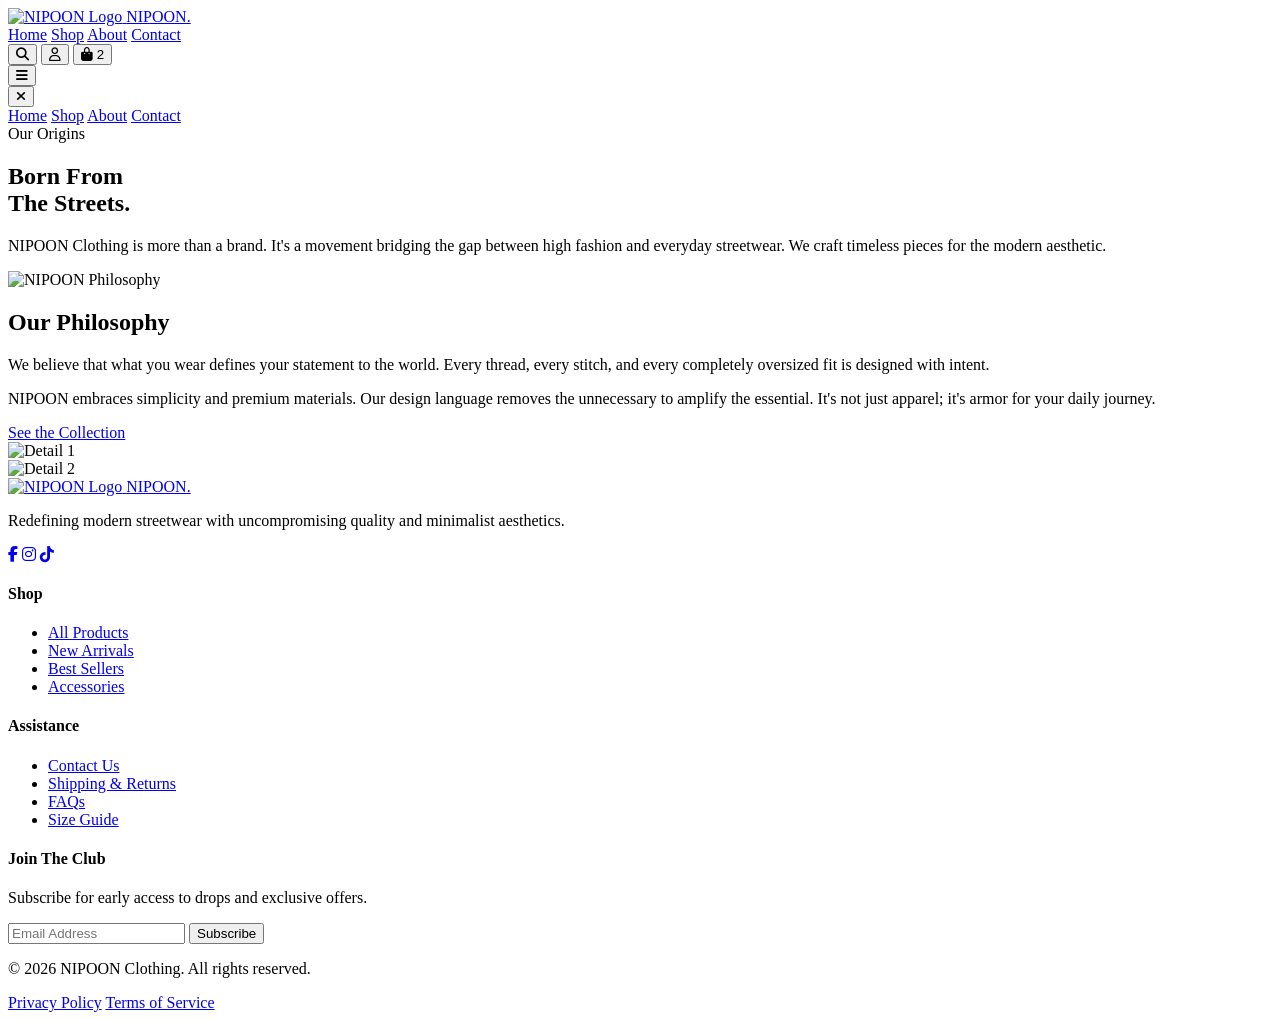
==== about.html @ 5139e441 "Add files via upload" ====
<!DOCTYPE html>
<html lang="en" class="scroll-smooth">
<head>
    <meta charset="UTF-8">
    <meta name="viewport" content="width=device-width, initial-scale=1.0">
    <title>About Us | NIPOON Clothing</title>
    
    <link rel="preconnect" href="https://fonts.googleapis.com">
    <link rel="preconnect" href="https://fonts.gstatic.com" crossorigin>
    <link href="https://fonts.googleapis.com/css2?family=Outfit:wght@300;400;500;600;700;800&display=swap" rel="stylesheet">
    <script src="https://cdn.tailwindcss.com"></script>
    <script>
        tailwind.config = {
            theme: {
                extend: {
                    fontFamily: { sans: ['Outfit', 'sans-serif'] },
                    colors: { brand: { 50: '#f6f6f6', 100: '#e7e7e7', 200: '#d1d1d1', 300: '#b0b0b0', 400: '#888888', 500: '#6d6d6d', 600: '#5d5d5d', 700: '#4f4f4f', 800: '#454545', 900: '#3d3d3d', 950: '#000000' } },
                    animation: { 'fade-in-up': 'fadeInUp 0.8s cubic-bezier(0.16, 1, 0.3, 1) forwards' },
                    keyframes: { fadeInUp: { '0%': { opacity: '0', transform: 'translateY(30px)' }, '100%': { opacity: '1', transform: 'translateY(0)' } } }
                }
            }
        }
    </script>
    <link rel="stylesheet" href="https://cdnjs.cloudflare.com/ajax/libs/font-awesome/6.4.0/css/all.min.css">
    <link rel="stylesheet" href="css/style.css">
</head>
<body class="font-sans bg-brand-50 text-brand-950 antialiased selection:bg-brand-950 selection:text-white pt-20">

    <!-- Navigation -->
    <nav id="navbar" class="fixed w-full top-0 z-50 transition-all duration-300 bg-white/80 backdrop-blur-md border-b border-gray-100 py-4">
        <div class="max-w-7xl mx-auto px-4 sm:px-6 lg:px-8">
            <div class="flex justify-between items-center">
                <div class="flex-shrink-0 flex items-center">
                    <a href="index.html" class="flex items-center gap-3">
                        <img src="images/logo.jpg" alt="NIPOON Logo" class="h-10 w-auto">
                        <span class="text-2xl font-extrabold tracking-tighter uppercase">NIPOON.</span>
                    </a>
                </div>
                <div class="hidden md:flex space-x-8 items-center">
                    <a href="index.html" class="text-brand-950 font-medium hover:text-gray-500 transition-colors duration-200">Home</a>
                    <a href="shop.html" class="text-brand-950 font-medium hover:text-gray-500 transition-colors duration-200">Shop</a>
                    <a href="about.html" class="text-brand-950 font-bold border-b-2 border-brand-950 pb-1">About</a>
                    <a href="contact.html" class="text-brand-950 font-medium hover:text-gray-500 transition-colors duration-200">Contact</a>
                </div>
                <div class="hidden md:flex items-center space-x-6">
                    <button class="text-brand-950 hover:text-gray-500 transition"><i class="fa-solid fa-magnifying-glass text-lg"></i></button>
                    <button class="text-brand-950 hover:text-gray-500 transition"><i class="fa-regular fa-user text-lg"></i></button>
                    <button class="text-brand-950 hover:text-gray-500 transition relative">
                        <i class="fa-solid fa-bag-shopping text-lg"></i>
                        <span class="absolute -top-1.5 -right-2 bg-brand-950 text-white text-[10px] font-bold h-4 w-4 rounded-full flex items-center justify-center">2</span>
                    </button>
                </div>
                <!-- Mobile menu button -->
                <div class="md:hidden flex items-center">
                    <button id="mobile-menu-btn" class="text-brand-950 hover:text-gray-600 focus:outline-none">
                        <i class="fa-solid fa-bars text-2xl"></i>
                    </button>
                </div>
            </div>
        </div>
        <!-- Mobile Menu Panel -->
        <div id="mobile-menu" class="fixed inset-0 z-40 bg-white transform translate-x-full transition-transform duration-300 md:hidden flex flex-col pt-20 px-6">
            <button id="close-menu-btn" class="absolute top-6 right-6 text-brand-950 text-2xl">
                <i class="fa-solid fa-xmark"></i>
            </button>
            <div class="flex flex-col space-y-6 text-xl font-medium mt-8">
                <a href="index.html" class="border-b border-gray-100 pb-4">Home</a>
                <a href="shop.html" class="border-b border-gray-100 pb-4">Shop</a>
                <a href="about.html" class="border-b border-gray-100 pb-4 text-brand-500">About</a>
                <a href="contact.html" class="border-b border-gray-100 pb-4">Contact</a>
            </div>
        </div>
    </nav>

    <!-- Main Content -->
    <main>
        <!-- Intro Hero -->
        <section class="max-w-4xl mx-auto px-4 py-24 text-center reveal">
            <span class="block text-brand-500 uppercase tracking-[0.2em] font-medium mb-4 text-sm">Our Origins</span>
            <h1 class="text-5xl md:text-7xl font-extrabold uppercase tracking-tighter mb-8 leading-none">
                Born From <br>The Streets.
            </h1>
            <p class="text-xl md:text-2xl text-brand-600 font-light leading-relaxed">
                NIPOON Clothing is more than a brand. It's a movement bridging the gap between high fashion and everyday streetwear. We craft timeless pieces for the modern aesthetic.
            </p>
        </section>

        <!-- Image Break -->
        <section class="w-full relative h-[60vh] md:h-[80vh] bg-brand-900 reveal" style="transition-delay: 200ms;">
            <img src="images/hero.png" alt="NIPOON Philosophy" class="w-full h-full object-cover opacity-80 filter grayscale hover:grayscale-0 transition-all duration-1000">
            <div class="absolute inset-0 flex items-center justify-center mix-blend-overlay opacity-50 bg-brand-950"></div>
            <div class="absolute inset-x-0 bottom-0 h-1/2 bg-gradient-to-t from-brand-50 to-transparent"></div>
        </section>

        <!-- Philosophy Section -->
        <section class="py-24 max-w-7xl mx-auto px-4 sm:px-6 lg:px-8">
            <div class="grid grid-cols-1 md:grid-cols-2 gap-16 items-center">
                <div class="reveal">
                    <h2 class="text-3xl md:text-5xl font-extrabold uppercase tracking-tighter mb-6">Our Philosophy</h2>
                    <p class="text-brand-600 mb-6 text-lg font-light leading-relaxed">
                        We believe that what you wear defines your statement to the world. Every thread, every stitch, and every completely oversized fit is designed with intent. 
                    </p>
                    <p class="text-brand-600 mb-8 text-lg font-light leading-relaxed">
                        NIPOON embraces simplicity and premium materials. Our design language removes the unnecessary to amplify the essential. It's not just apparel; it's armor for your daily journey.
                    </p>
                    <a href="shop.html" class="inline-block border border-brand-950 text-brand-950 font-bold uppercase tracking-wider px-8 py-4 hover:bg-brand-950 hover:text-white transition-colors">See the Collection</a>
                </div>
                <div class="grid grid-cols-2 gap-4 reveal" style="transition-delay: 150ms;">
                    <div class="bg-gray-200 aspect-square overflow-hidden rounded-sm">
                        <img src="images/product1.png" alt="Detail 1" class="w-full h-full object-cover scale-150 transform translate-y-8 hover:scale-125 transition-transform duration-700">
                    </div>
                    <div class="bg-gray-200 aspect-[3/4] overflow-hidden rounded-sm mt-12">
                        <img src="images/product2.png" alt="Detail 2" class="w-full h-full object-cover scale-150 transform hover:scale-125 transition-transform duration-700">
                    </div>
                </div>
            </div>
        </section>
    </main>

    <!-- Footer -->
    <footer class="bg-brand-950 text-white pt-20 pb-10">
        <div class="max-w-7xl mx-auto px-4 sm:px-6 lg:px-8">
            <div class="grid grid-cols-1 md:grid-cols-2 lg:grid-cols-4 gap-12 mb-16">
                <!-- Brand Info -->
                <div class="lg:col-span-1">
                    <a href="index.html" class="flex items-center gap-3 mb-6">
                        <img src="images/logo.jpg" alt="NIPOON Logo" class="h-12 w-auto filter invert">
                        <span class="text-3xl font-extrabold tracking-tighter uppercase">NIPOON.</span>
                    </a>
                    <p class="text-gray-400 mb-6 font-light">Redefining modern streetwear with uncompromising quality and minimalist aesthetics.</p>
                    <div class="flex space-x-4">
                        <a href="https://www.facebook.com/profile.php?id=61572880286704&mibextid=wwXIfr" target="_blank"
                            class="w-10 h-10 rounded-full border border-gray-700 flex items-center justify-center hover:bg-white hover:text-brand-950 transition-colors"><i
                                class="fa-brands fa-facebook-f"></i></a>
                        <a href="https://www.instagram.com/nipoonclothing?igsh=bDk2ZzZsZWJvaHpy&utm_source=qr" target="_blank"
                            class="w-10 h-10 rounded-full border border-gray-700 flex items-center justify-center hover:bg-white hover:text-brand-950 transition-colors"><i
                                class="fa-brands fa-instagram"></i></a>
                        <a href="https://www.tiktok.com/@nipoonclothing" target="_blank"
                            class="w-10 h-10 rounded-full border border-gray-700 flex items-center justify-center hover:bg-white hover:text-brand-950 transition-colors"><i
                                class="fa-brands fa-tiktok"></i></a>
                    </div>
                </div>
                <!-- Links -->
                <div>
                    <h4 class="text-lg font-bold uppercase tracking-wider mb-6">Shop</h4>
                    <ul class="space-y-4 text-gray-400">
                        <li><a href="shop.html" class="hover:text-white transition-colors">All Products</a></li>
                        <li><a href="shop.html" class="hover:text-white transition-colors">New Arrivals</a></li>
                        <li><a href="shop.html" class="hover:text-white transition-colors">Best Sellers</a></li>
                        <li><a href="shop.html" class="hover:text-white transition-colors">Accessories</a></li>
                    </ul>
                </div>
                <!-- Assistance -->
                <div>
                    <h4 class="text-lg font-bold uppercase tracking-wider mb-6">Assistance</h4>
                    <ul class="space-y-4 text-gray-400">
                        <li><a href="contact.html" class="hover:text-white transition-colors">Contact Us</a></li>
                        <li><a href="#" class="hover:text-white transition-colors">Shipping & Returns</a></li>
                        <li><a href="#" class="hover:text-white transition-colors">FAQs</a></li>
                        <li><a href="#" class="hover:text-white transition-colors">Size Guide</a></li>
                    </ul>
                </div>
                <!-- Newsletter -->
                <div>
                    <h4 class="text-lg font-bold uppercase tracking-wider mb-6">Join The Club</h4>
                    <p class="text-gray-400 mb-4 font-light">Subscribe for early access to drops and exclusive offers.</p>
                    <form class="flex flex-col space-y-3">
                        <input type="email" placeholder="Email Address" class="bg-brand-900 border border-brand-800 text-white px-4 py-3 focus:outline-none focus:border-white transition-colors" required>
                        <button type="submit" class="bg-white text-brand-950 font-bold uppercase tracking-wider py-3 hover:bg-gray-200 transition-colors">Subscribe</button>
                    </form>
                </div>
            </div>
            <div class="border-t border-gray-800 pt-8 flex flex-col md:flex-row justify-between items-center text-gray-500 text-sm">
                <p>&copy; 2026 NIPOON Clothing. All rights reserved.</p>
                <div class="flex space-x-4 mt-4 md:mt-0">
                    <a href="#" class="hover:text-white transition-colors">Privacy Policy</a>
                    <a href="#" class="hover:text-white transition-colors">Terms of Service</a>
                </div>
            </div>
        </div>
    </footer>
    <script src="js/main.js"></script>
</body>
</html>
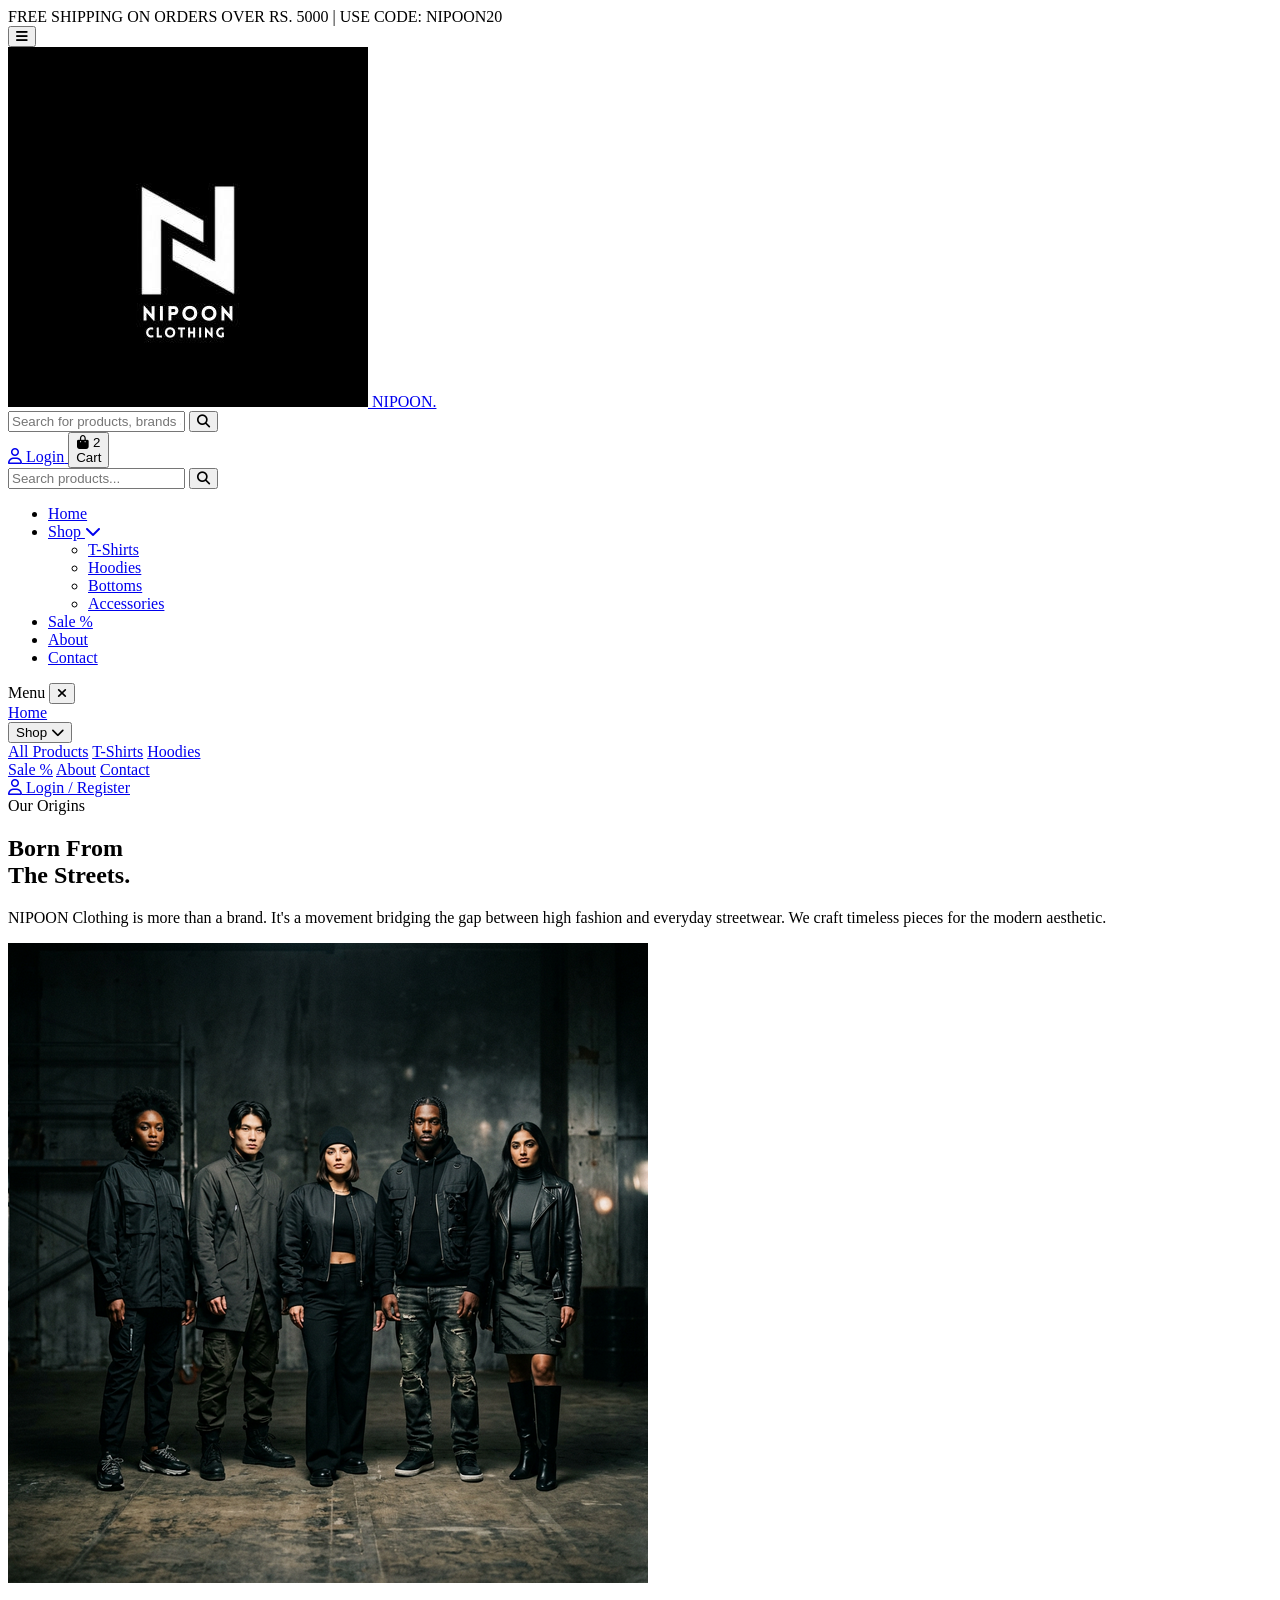
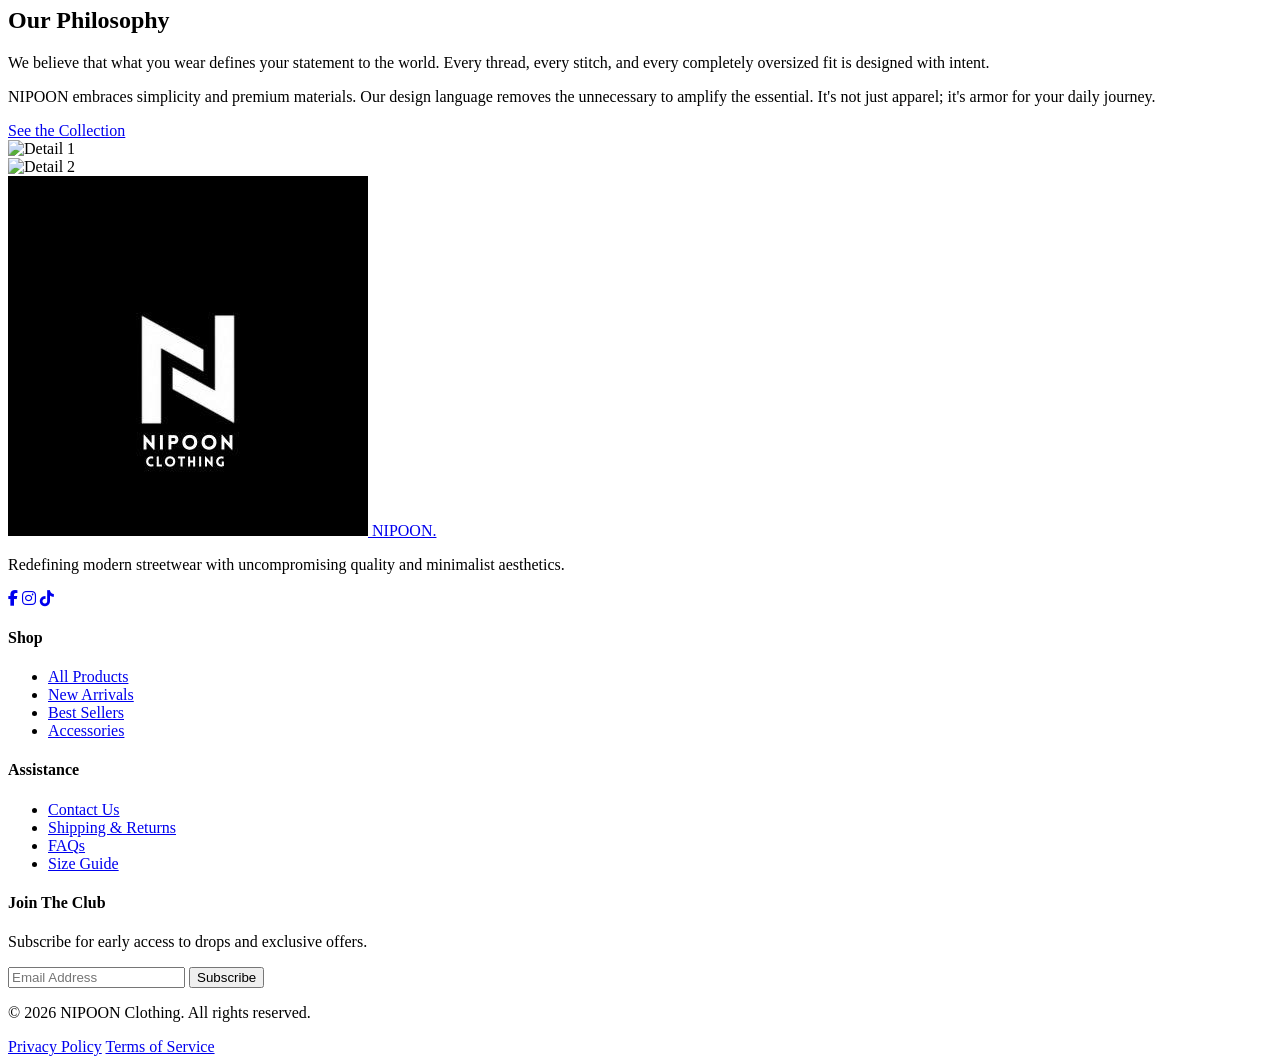
==== commit 7bcf9e80: "Add files via upload" ====
--- a/about.html
+++ b/about.html
@@ -27,49 +27,134 @@
 <body class="font-sans bg-brand-50 text-brand-950 antialiased selection:bg-brand-950 selection:text-white pt-20">
 
     <!-- Navigation -->
-    <nav id="navbar" class="fixed w-full top-0 z-50 transition-all duration-300 bg-white/80 backdrop-blur-md border-b border-gray-100 py-4">
-        <div class="max-w-7xl mx-auto px-4 sm:px-6 lg:px-8">
-            <div class="flex justify-between items-center">
-                <div class="flex-shrink-0 flex items-center">
-                    <a href="index.html" class="flex items-center gap-3">
-                        <img src="images/logo.jpg" alt="NIPOON Logo" class="h-10 w-auto">
-                        <span class="text-2xl font-extrabold tracking-tighter uppercase">NIPOON.</span>
-                    </a>
-                </div>
-                <div class="hidden md:flex space-x-8 items-center">
-                    <a href="index.html" class="text-brand-950 font-medium hover:text-gray-500 transition-colors duration-200">Home</a>
-                    <a href="shop.html" class="text-brand-950 font-medium hover:text-gray-500 transition-colors duration-200">Shop</a>
-                    <a href="about.html" class="text-brand-950 font-bold border-b-2 border-brand-950 pb-1">About</a>
-                    <a href="contact.html" class="text-brand-950 font-medium hover:text-gray-500 transition-colors duration-200">Contact</a>
-                </div>
-                <div class="hidden md:flex items-center space-x-6">
-                    <button class="text-brand-950 hover:text-gray-500 transition"><i class="fa-solid fa-magnifying-glass text-lg"></i></button>
-                    <button class="text-brand-950 hover:text-gray-500 transition"><i class="fa-regular fa-user text-lg"></i></button>
-                    <button class="text-brand-950 hover:text-gray-500 transition relative">
-                        <i class="fa-solid fa-bag-shopping text-lg"></i>
-                        <span class="absolute -top-1.5 -right-2 bg-brand-950 text-white text-[10px] font-bold h-4 w-4 rounded-full flex items-center justify-center">2</span>
-                    </button>
-                </div>
+    <!-- Top Announcement Bar -->
+    <div class="bg-brand-950 text-white text-xs py-2 px-4 text-center tracking-wide">
+        FREE SHIPPING ON ORDERS OVER RS. 5000 | USE CODE: NIPOON20
+    </div>
+
+    <!-- Main Navigation -->
+    <nav id="navbar"
+        class="sticky top-0 w-full z-50 transition-all duration-300 bg-white border-b border-gray-100 shadow-sm">
+        <!-- Top Bar: Logo, Search, Icons -->
+        <div class="max-w-7xl mx-auto px-4 sm:px-6 lg:px-8 py-4">
+            <div class="flex justify-between items-center gap-4 lg:gap-8">
                 <!-- Mobile menu button -->
-                <div class="md:hidden flex items-center">
-                    <button id="mobile-menu-btn" class="text-brand-950 hover:text-gray-600 focus:outline-none">
+                <div class="lg:hidden flex items-center">
+                    <button id="mobile-menu-btn" class="text-brand-950 hover:text-brand-500 focus:outline-none">
                         <i class="fa-solid fa-bars text-2xl"></i>
                     </button>
                 </div>
-            </div>
-        </div>
+
+                <!-- Logo -->
+                <div class="flex-shrink-0 flex items-center">
+                    <a href="index.html" class="flex items-center gap-2 lg:gap-3">
+                        <img src="images/logo.jpg" alt="NIPOON Logo" class="h-8 lg:h-10 w-auto">
+                        <span class="text-xl lg:text-2xl font-extrabold tracking-tighter uppercase hidden sm:block">NIPOON.</span>
+                    </a>
+                </div>
+
+                <!-- Search Bar (Desktop) -->
+                <div class="hidden lg:flex flex-1 max-w-2xl relative">
+                    <input type="text" placeholder="Search for products, brands and more..." class="w-full bg-gray-100 border border-transparent focus:border-brand-950 focus:bg-white rounded-l-md py-2.5 px-4 outline-none transition-colors text-sm">
+                    <button class="bg-brand-950 hover:bg-brand-800 text-white px-6 rounded-r-md transition-colors">
+                        <i class="fa-solid fa-magnifying-glass"></i>
+                    </button>
+                </div>
+
+                <!-- Icons (User, Cart) -->
+                <div class="flex items-center space-x-4 lg:space-x-6">
+                    <a href="#" class="hidden lg:flex flex-col items-center text-brand-950 hover:text-brand-500 transition group">
+                        <i class="fa-regular fa-user text-xl mb-0.5 group-hover:-translate-y-0.5 transition-transform"></i>
+                        <span class="text-[10px] font-medium uppercase">Login</span>
+                    </a>
+                    
+                    <button class="flex flex-col items-center text-brand-950 hover:text-brand-500 transition relative group" id="cart-drawer-btn">
+                        <div class="relative">
+                            <i class="fa-solid fa-bag-shopping text-xl group-hover:-translate-y-0.5 transition-transform"></i>
+                            <span class="absolute -top-1.5 -right-2 bg-red-600 text-white text-[10px] font-bold h-4 w-4 rounded-full flex items-center justify-center">2</span>
+                        </div>
+                        <span class="text-[10px] font-medium uppercase mt-0.5 hidden lg:block">Cart</span>
+                    </button>
+                </div>
+            </div>
+            
+            <!-- Mobile Search Bar (Visible only on mobile) -->
+            <div class="mt-4 lg:hidden relative flex">
+                <input type="text" placeholder="Search products..." class="w-full bg-gray-100 border border-transparent focus:border-brand-950 rounded-l-md py-2 px-4 outline-none text-sm">
+                <button class="bg-brand-950 text-white px-4 rounded-r-md">
+                    <i class="fa-solid fa-magnifying-glass"></i>
+                </button>
+            </div>
+        </div>
+
+        <!-- Bottom Bar: Categories/Links (Desktop) -->
+        <div class="hidden lg:block border-t border-gray-100 bg-gray-50/50">
+            <div class="max-w-7xl mx-auto px-4 sm:px-6 lg:px-8">
+                <ul class="flex space-x-8 text-sm font-semibold uppercase tracking-wide">
+                    <li><a href="index.html" class="block py-3 text-gray-600 hover:text-brand-950 transition-colors border-b-2 border-transparent hover:border-gray-300">Home</a></li>
+                    <li class="group relative">
+                        <a href="shop.html" class="flex items-center gap-1 py-3 text-gray-600 hover:text-brand-950 transition-colors border-b-2 border-transparent hover:border-gray-300">
+                            Shop <i class="fa-solid fa-chevron-down text-[10px]"></i>
+                        </a>
+                        <!-- Mega Menu Dropdown -->
+                        <div class="absolute top-full left-0 w-64 bg-white border border-gray-100 shadow-lg opacity-0 invisible group-hover:opacity-100 group-hover:visible transition-all duration-200 z-50">
+                            <ul class="py-2">
+                                <li><a href="shop.html" class="block px-4 py-2 text-gray-600 hover:bg-gray-50 hover:text-brand-950 transition-colors">T-Shirts</a></li>
+                                <li><a href="shop.html" class="block px-4 py-2 text-gray-600 hover:bg-gray-50 hover:text-brand-950 transition-colors">Hoodies</a></li>
+                                <li><a href="shop.html" class="block px-4 py-2 text-gray-600 hover:bg-gray-50 hover:text-brand-950 transition-colors">Bottoms</a></li>
+                                <li><a href="shop.html" class="block px-4 py-2 text-gray-600 hover:bg-gray-50 hover:text-brand-950 transition-colors">Accessories</a></li>
+                            </ul>
+                        </div>
+                    </li>
+                    <li><a href="shop.html" class="block py-3 text-red-600 hover:text-red-700 transition-colors font-bold border-b-2 border-transparent hover:border-red-200">Sale %</a></li>
+                    <li><a href="about.html" class="block py-3 border-b-2 border-brand-950 text-brand-950">About</a></li>
+                    <li><a href="contact.html" class="block py-3 text-gray-600 hover:text-brand-950 transition-colors border-b-2 border-transparent hover:border-gray-300">Contact</a></li>
+                </ul>
+            </div>
+        </div>
+
         <!-- Mobile Menu Panel -->
-        <div id="mobile-menu" class="fixed inset-0 z-40 bg-white transform translate-x-full transition-transform duration-300 md:hidden flex flex-col pt-20 px-6">
-            <button id="close-menu-btn" class="absolute top-6 right-6 text-brand-950 text-2xl">
-                <i class="fa-solid fa-xmark"></i>
-            </button>
-            <div class="flex flex-col space-y-6 text-xl font-medium mt-8">
-                <a href="index.html" class="border-b border-gray-100 pb-4">Home</a>
-                <a href="shop.html" class="border-b border-gray-100 pb-4">Shop</a>
-                <a href="about.html" class="border-b border-gray-100 pb-4 text-brand-500">About</a>
-                <a href="contact.html" class="border-b border-gray-100 pb-4">Contact</a>
-            </div>
-        </div>
+        <div id="mobile-menu"
+            class="fixed inset-0 z-50 bg-white transform -translate-x-full transition-transform duration-300 lg:hidden flex flex-col pt-4 px-0 shadow-2xl w-[85%] max-w-sm">
+            <div class="flex justify-between items-center px-6 pb-4 border-b border-gray-100">
+                <span class="font-extrabold text-xl tracking-tighter uppercase">Menu</span>
+                <button id="close-menu-btn" class="text-brand-950 text-2xl hover:text-red-500 transition-colors">
+                    <i class="fa-solid fa-xmark"></i>
+                </button>
+            </div>
+            
+            <div class="flex-1 overflow-y-auto">
+                <div class="flex flex-col text-lg font-medium mt-4">
+                    <a href="index.html" class="px-6 py-4 border-b border-gray-100 bg-gray-50 text-gray-700 hover:text-brand-950">Home</a>
+                    
+                    <!-- Mobile Categories Accordion -->
+                    <div class="border-b border-gray-100">
+                        <button class="w-full flex justify-between items-center px-6 py-4 text-gray-700 hover:text-brand-950" id="mobile-shop-btn">
+                            Shop
+                            <i class="fa-solid fa-chevron-down text-sm transition-transform duration-200" id="mobile-shop-icon"></i>
+                        </button>
+                        <div class="hidden bg-gray-50 px-8 py-2 space-y-3 pb-4" id="mobile-shop-links">
+                            <a href="shop.html" class="block text-gray-600 text-base border-l-2 border-transparent hover:border-brand-950 pl-2">All Products</a>
+                            <a href="shop.html" class="block text-gray-600 text-base border-l-2 border-transparent hover:border-brand-950 pl-2">T-Shirts</a>
+                            <a href="shop.html" class="block text-gray-600 text-base border-l-2 border-transparent hover:border-brand-950 pl-2">Hoodies</a>
+                        </div>
+                    </div>
+                    
+                    <a href="shop.html" class="px-6 py-4 border-b border-gray-100 text-red-600 font-bold">Sale %</a>
+                    <a href="about.html" class="px-6 py-4 border-b border-gray-100 text-brand-950 font-bold">About</a>
+                    <a href="contact.html" class="px-6 py-4 border-b border-gray-100 text-gray-700 hover:text-brand-950">Contact</a>
+                </div>
+            </div>
+            
+            <div class="p-6 border-t border-gray-100 bg-gray-50">
+                <a href="#" class="flex items-center gap-3 text-brand-950 font-medium">
+                    <i class="fa-regular fa-user text-xl"></i> Login / Register
+                </a>
+            </div>
+        </div>
+        
+        <!-- Overlay for mobile menu -->
+        <div id="mobile-menu-overlay" class="fixed inset-0 bg-black/50 z-40 hidden opacity-0 transition-opacity duration-300 lg:hidden"></div>
     </nav>
 
     <!-- Main Content -->
--- a/css/style.css
+++ b/css/style.css
@@ -0,0 +1,59 @@
+/* c:\Users\ABC\Desktop\NIPOON Clothing\css\style.css */
+
+/* Custom Scrollbar */
+::-webkit-scrollbar {
+    width: 8px;
+}
+
+::-webkit-scrollbar-track {
+    background: #f1f1f1;
+}
+
+::-webkit-scrollbar-thumb {
+    background: #000;
+    border-radius: 4px;
+}
+
+::-webkit-scrollbar-thumb:hover {
+    background: #333;
+}
+
+/* Base Utility Classes */
+.glass-panel {
+    background: rgba(255, 255, 255, 0.7);
+    backdrop-filter: blur(10px);
+    -webkit-backdrop-filter: blur(10px);
+    border: 1px solid rgba(255, 255, 255, 0.3);
+}
+
+.dark-glass-panel {
+    background: rgba(0, 0, 0, 0.6);
+    backdrop-filter: blur(12px);
+    -webkit-backdrop-filter: blur(12px);
+    border: 1px solid rgba(255, 255, 255, 0.1);
+}
+
+/* Image Hover Zoom Effect */
+.img-hover-zoom {
+    overflow: hidden;
+}
+
+.img-hover-zoom img {
+    transition: transform 0.7s ease;
+}
+
+.img-hover-zoom:hover img {
+    transform: scale(1.05);
+}
+
+/* Initial state for scroll animations */
+.reveal {
+    opacity: 0;
+    transform: translateY(30px);
+    transition: all 0.8s cubic-bezier(0.16, 1, 0.3, 1);
+}
+
+.reveal.active {
+    opacity: 1;
+    transform: translateY(0);
+}
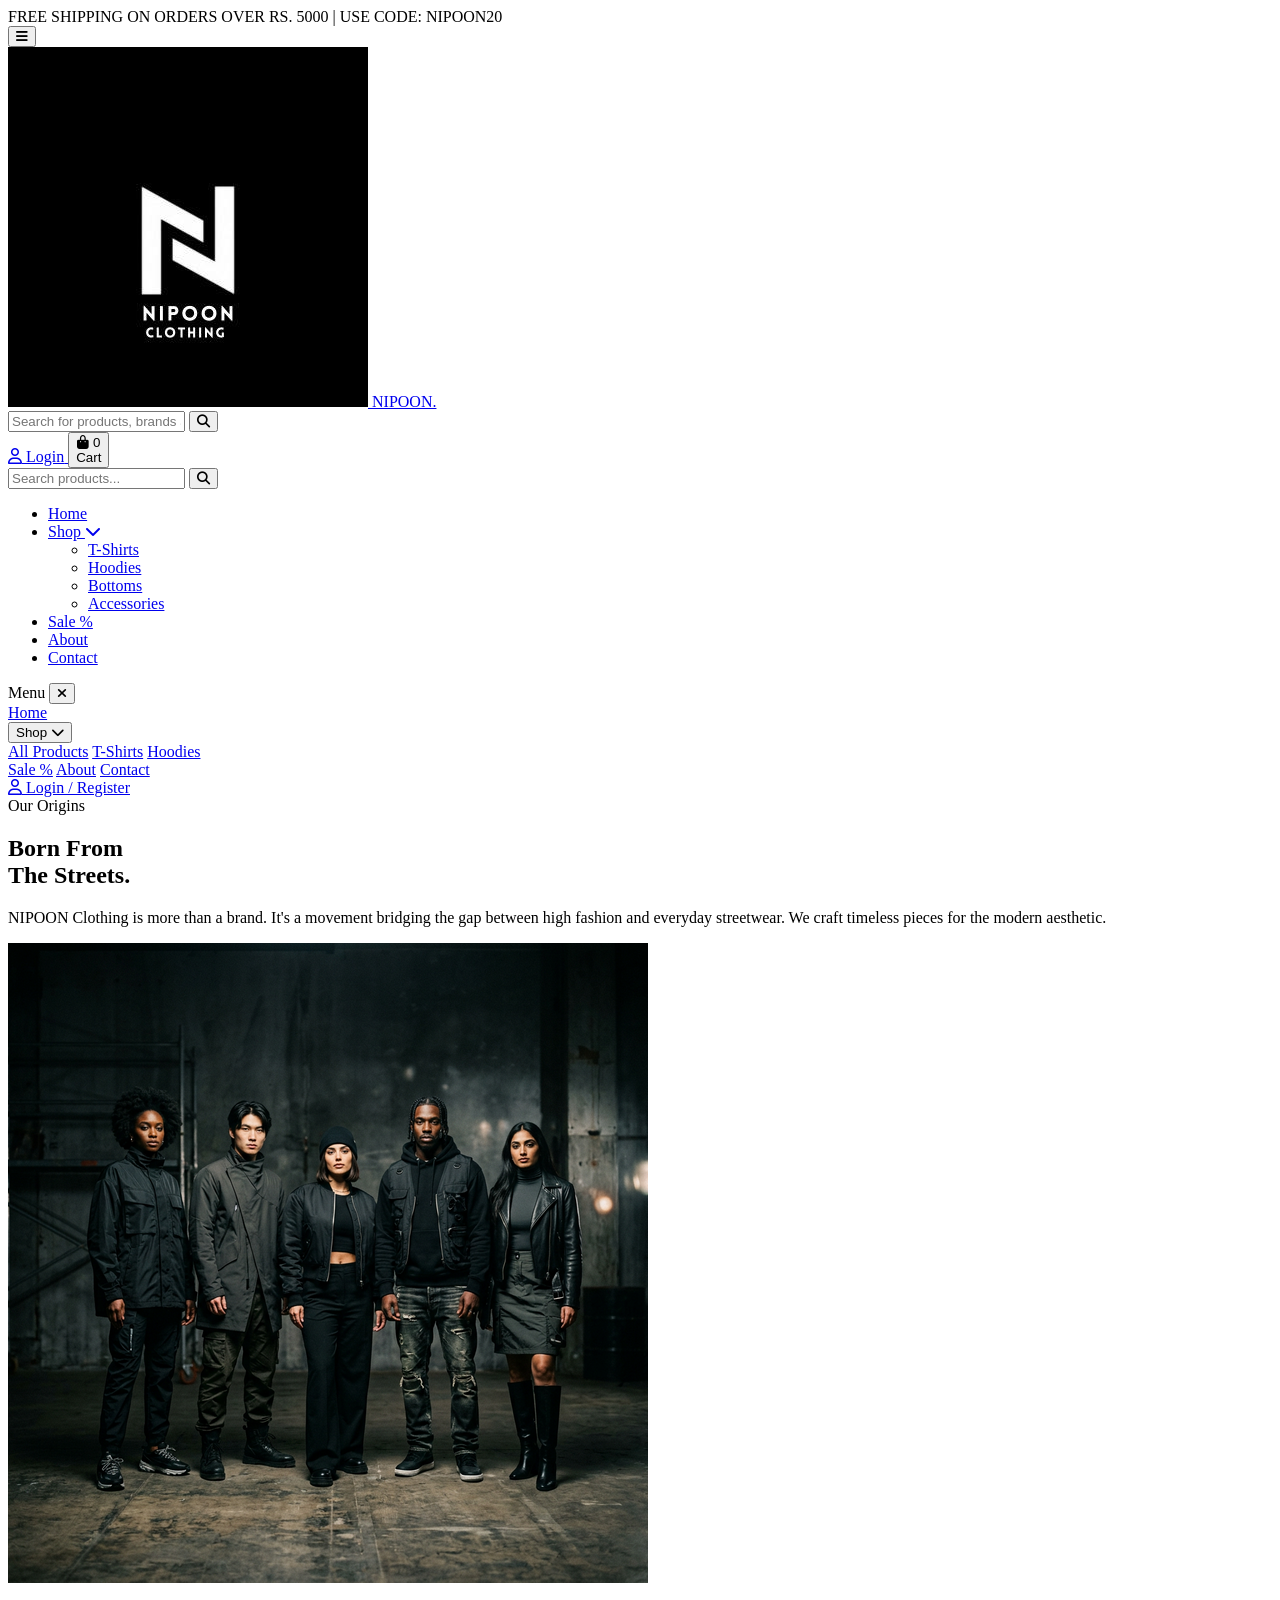
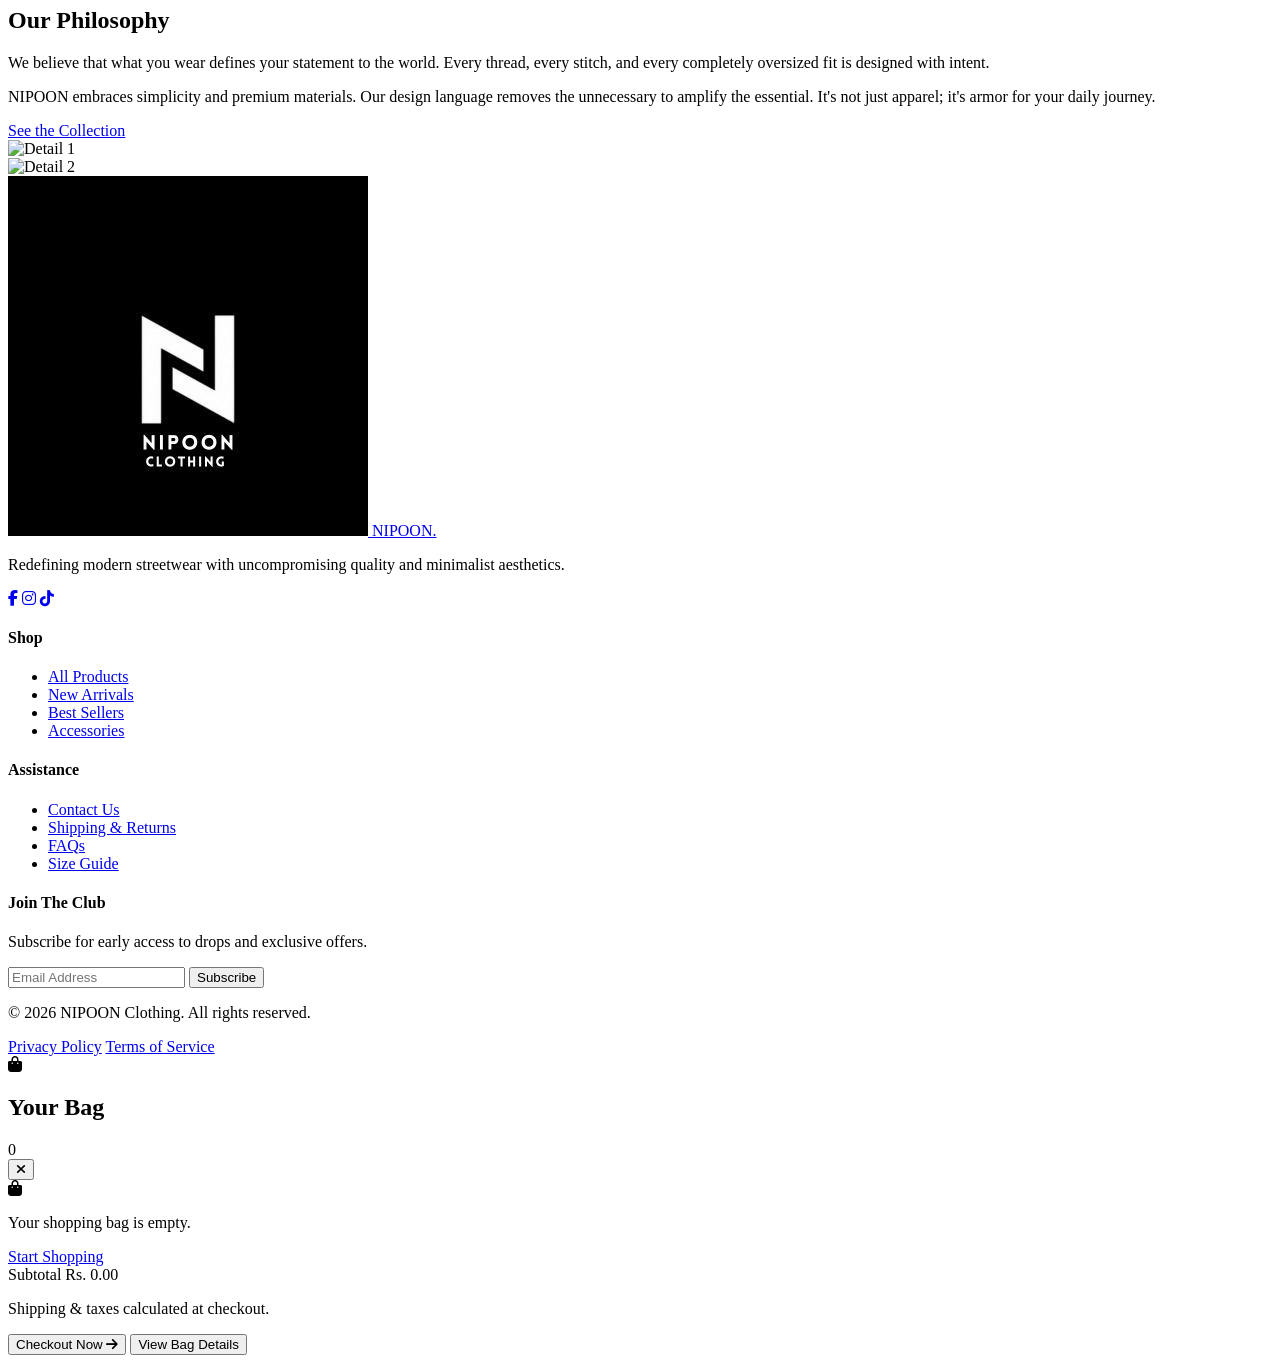
==== commit 5f73ebbc: "Add files via upload" ====
--- a/about.html
+++ b/about.html
@@ -264,6 +264,42 @@
             </div>
         </div>
     </footer>
+    <!-- Cart Drawer -->
+    <div id="cart-drawer" class="fixed inset-y-0 right-0 z-[100] w-[90%] max-w-md bg-white shadow-2xl transform translate-x-full transition-transform duration-500 ease-in-out flex flex-col">
+        <div class="px-6 py-5 border-b border-gray-100 flex justify-between items-center bg-gray-50">
+            <div class="flex items-center gap-2">
+                <i class="fa-solid fa-bag-shopping text-brand-950 text-xl"></i>
+                <h2 class="text-xl font-extrabold uppercase tracking-tighter">Your Bag</h2>
+                <span id="cart-count-badge-drawer" class="bg-brand-950 text-white text-[10px] font-bold px-2 py-0.5 rounded-full hidden">0</span>
+            </div>
+            <button id="close-cart-btn" class="text-brand-950 text-2xl hover:text-red-500 transition-colors">
+                <i class="fa-solid fa-xmark"></i>
+            </button>
+        </div>
+        <div id="cart-items-container" class="flex-1 overflow-y-auto px-6 py-6 space-y-6">
+            <div id="empty-cart-msg" class="h-full flex flex-col items-center justify-center text-center space-y-4">
+                <div class="w-20 h-20 bg-gray-50 rounded-full flex items-center justify-center text-gray-300">
+                    <i class="fa-solid fa-bag-shopping text-4xl"></i>
+                </div>
+                <p class="text-gray-500 font-medium">Your shopping bag is empty.</p>
+                <a href="shop.html" class="inline-block bg-brand-950 text-white font-bold uppercase tracking-wider px-8 py-3 hover:bg-brand-800 transition-colors">Start Shopping</a>
+            </div>
+        </div>
+        <div id="cart-footer" class="px-6 py-6 border-t border-gray-100 bg-gray-50 space-y-4 hidden">
+            <div class="flex justify-between items-center">
+                <span class="text-gray-500 font-medium uppercase tracking-wider text-sm">Subtotal</span>
+                <span id="cart-subtotal" class="text-xl font-bold text-brand-950">Rs. 0.00</span>
+            </div>
+            <p class="text-[10px] text-gray-400 font-medium">Shipping & taxes calculated at checkout.</p>
+            <div class="space-y-3 pt-2">
+                <button class="w-full bg-brand-950 text-white font-bold uppercase tracking-wider py-4 hover:bg-brand-800 transition-colors flex items-center justify-center gap-2 shadow-lg shadow-brand-950/10">
+                    Checkout Now <i class="fa-solid fa-arrow-right text-sm"></i>
+                </button>
+                <button class="w-full border-2 border-brand-950 text-brand-950 font-bold uppercase tracking-wider py-3 hover:bg-brand-50 transition-colors">View Bag Details</button>
+            </div>
+        </div>
+    </div>
+    <div id="cart-overlay" class="fixed inset-0 bg-black/50 z-[90] hidden opacity-0 transition-opacity duration-300"></div>
     <script src="js/main.js"></script>
 </body>
 </html>
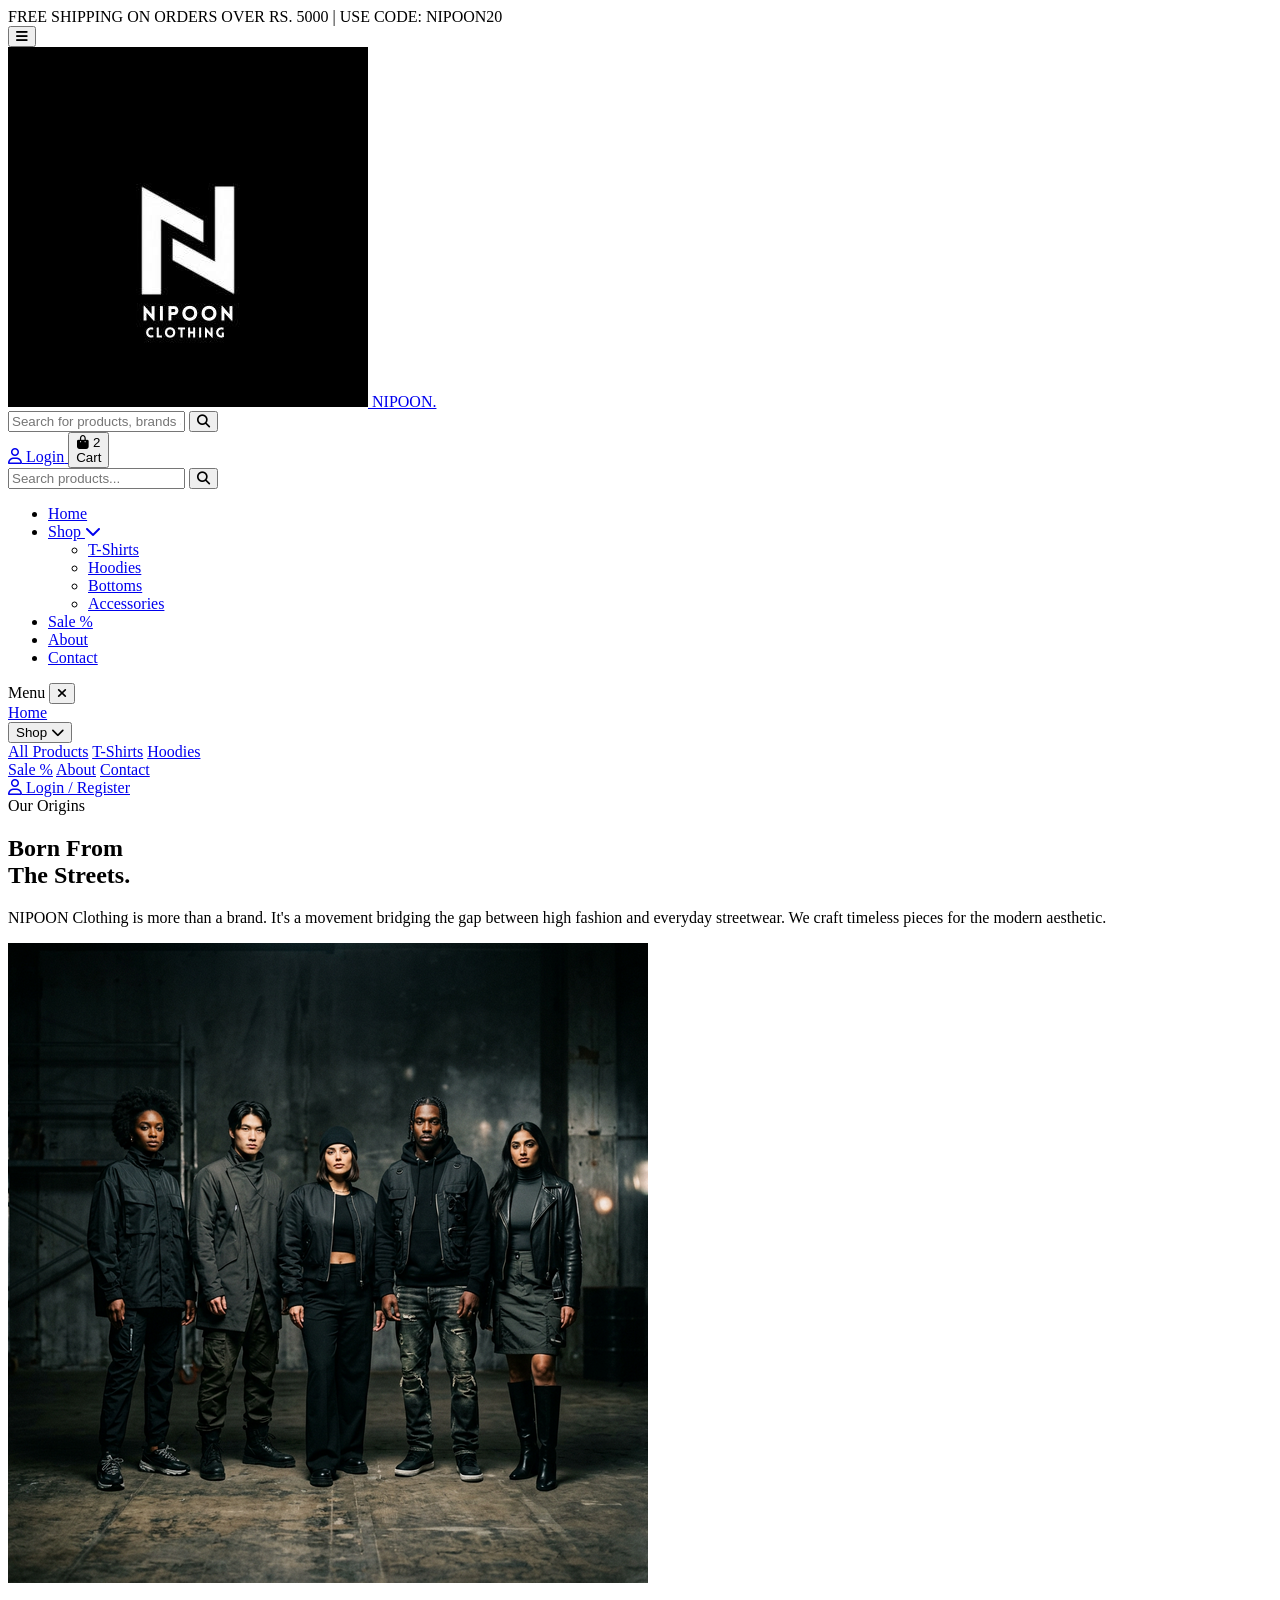
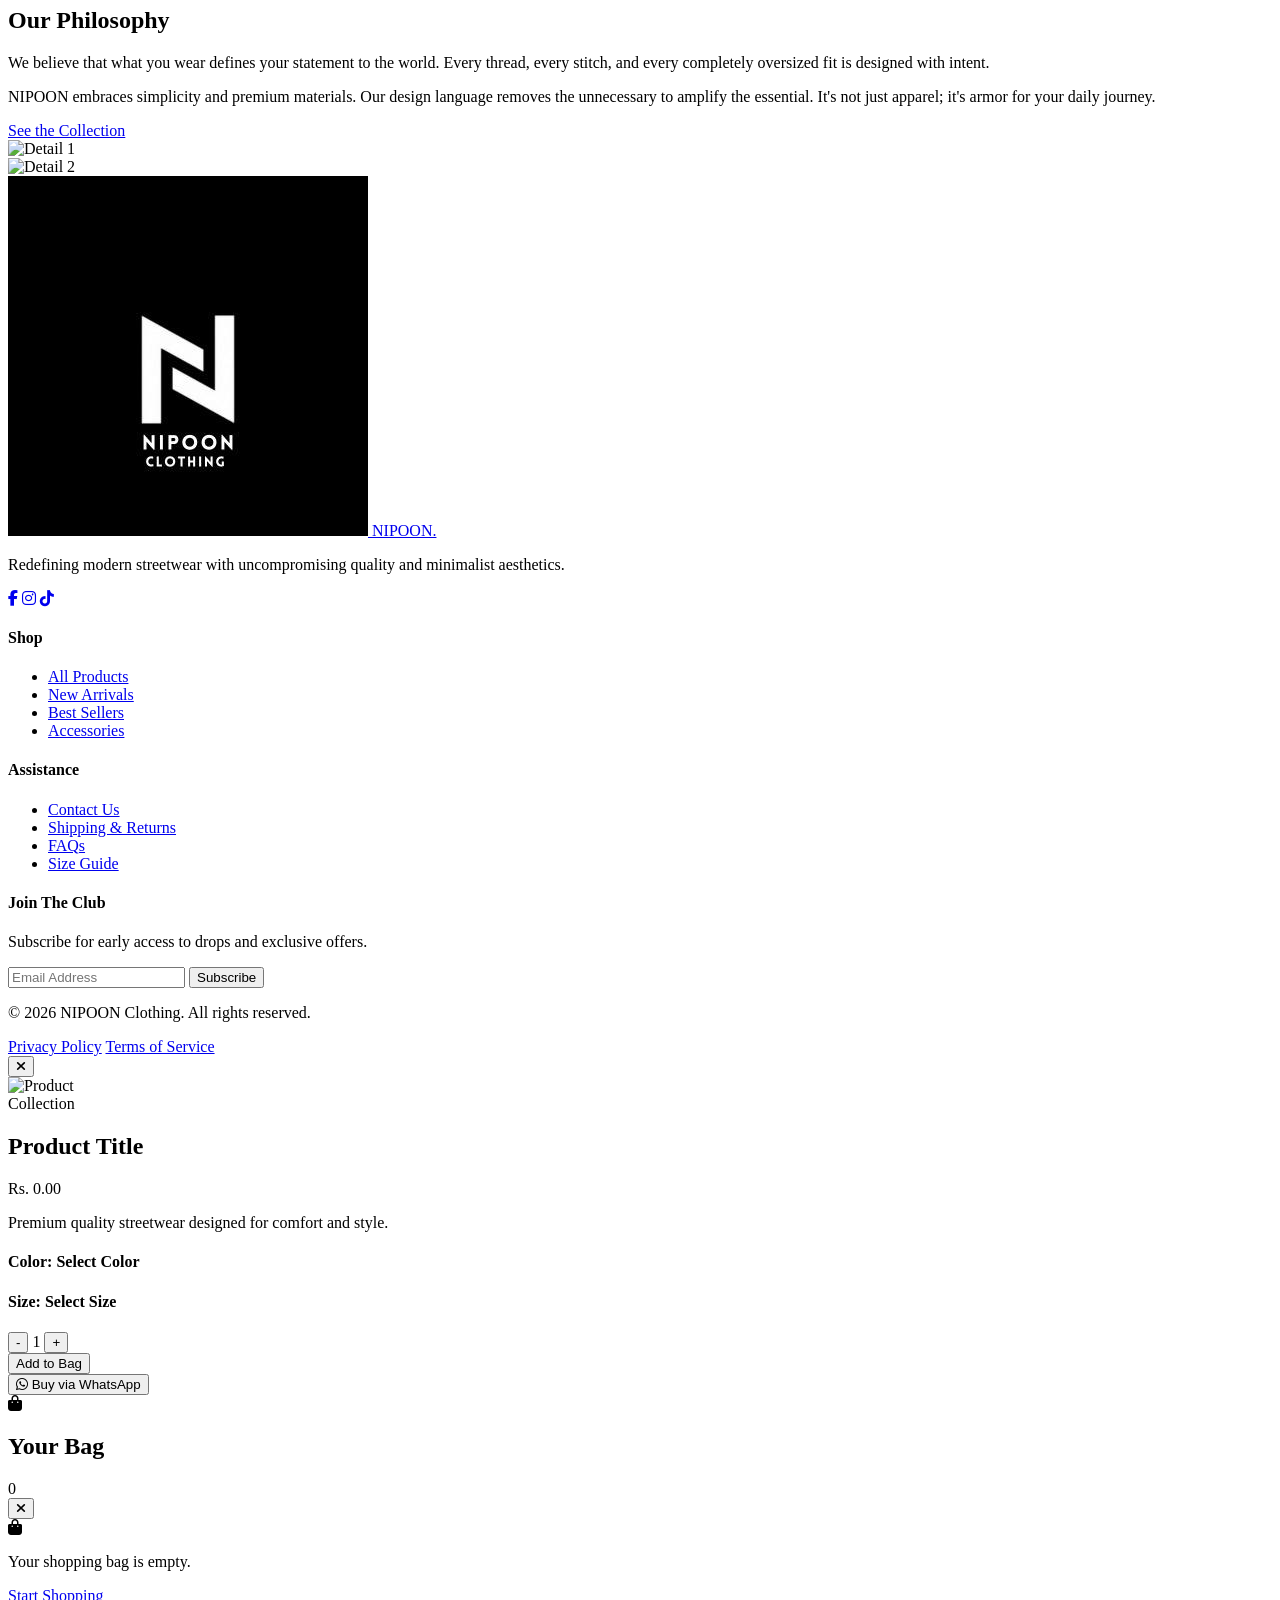
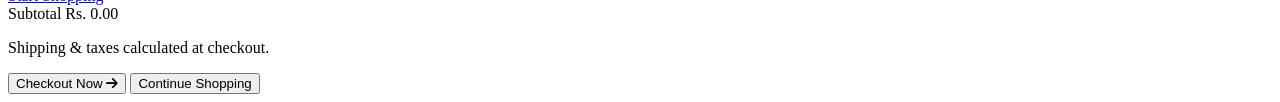
==== commit 43caa094: "Add files via upload" ====
--- a/about.html
+++ b/about.html
@@ -264,6 +264,48 @@
             </div>
         </div>
     </footer>
+    <!-- Quick View Modal -->
+    <div id="quick-view-modal" class="fixed inset-0 z-[110] hidden flex items-center justify-center p-4">
+        <div id="quick-view-overlay" class="absolute inset-0 bg-black/70 backdrop-blur-sm transition-opacity opacity-0"></div>
+        <div class="bg-white w-full max-w-4xl relative z-10 rounded-lg overflow-hidden shadow-2xl transform scale-95 opacity-0 transition-all duration-300 flex flex-col md:flex-row max-h-[90vh]">
+            <button id="close-quick-view" class="absolute top-4 right-4 text-brand-950 text-2xl hover:text-red-500 z-20">
+                <i class="fa-solid fa-xmark"></i>
+            </button>
+            <div class="md:w-1/2 bg-gray-50 flex items-center justify-center p-8">
+                <img id="qv-image" src="" alt="Product" class="max-w-full max-h-full object-contain">
+            </div>
+            <div class="md:w-1/2 p-8 overflow-y-auto">
+                <div class="space-y-6">
+                    <div>
+                        <span id="qv-category" class="text-[10px] font-bold uppercase tracking-[0.2em] text-gray-400">Collection</span>
+                        <h2 id="qv-title" class="text-3xl font-extrabold uppercase tracking-tighter text-brand-950 mt-2">Product Title</h2>
+                        <p id="qv-price" class="text-2xl font-bold text-brand-950 mt-2">Rs. 0.00</p>
+                    </div>
+                    <p id="qv-description" class="text-gray-500 text-sm leading-relaxed">Premium quality streetwear designed for comfort and style.</p>
+                    <div>
+                        <h4 class="text-xs font-bold uppercase tracking-wider mb-3">Color: <span id="qv-selected-color" class="text-gray-400 font-medium">Select Color</span></h4>
+                        <div id="qv-colors" class="flex gap-3"></div>
+                    </div>
+                    <div>
+                        <h4 class="text-xs font-bold uppercase tracking-wider mb-3">Size: <span id="qv-selected-size" class="text-gray-400 font-medium">Select Size</span></h4>
+                        <div id="qv-sizes" class="flex gap-3"></div>
+                    </div>
+                    <div class="flex items-center gap-4 pt-4">
+                        <div class="flex items-center border border-gray-200 rounded">
+                            <button onclick="updateQVQty(-1)" class="w-10 h-10 flex items-center justify-center hover:bg-gray-50">-</button>
+                            <span id="qv-qty" class="w-12 text-center font-bold">1</span>
+                            <button onclick="updateQVQty(1)" class="w-10 h-10 flex items-center justify-center hover:bg-gray-50">+</button>
+                        </div>
+                        <button id="qv-add-btn" class="flex-1 bg-brand-950 text-white font-bold uppercase tracking-wider py-4 hover:bg-brand-800 transition-colors flex items-center justify-center gap-2">Add to Bag</button>
+                    </div>
+                    <button id="qv-buy-btn" class="w-full border-2 border-brand-950 text-brand-950 font-bold uppercase tracking-wider py-3 hover:bg-brand-50 transition-colors flex items-center justify-center gap-1">
+                        <i class="fa-brands fa-whatsapp text-lg"></i> Buy via WhatsApp
+                    </button>
+                </div>
+            </div>
+        </div>
+    </div>
+    
     <!-- Cart Drawer -->
     <div id="cart-drawer" class="fixed inset-y-0 right-0 z-[100] w-[90%] max-w-md bg-white shadow-2xl transform translate-x-full transition-transform duration-500 ease-in-out flex flex-col">
         <div class="px-6 py-5 border-b border-gray-100 flex justify-between items-center bg-gray-50">
@@ -292,10 +334,10 @@
             </div>
             <p class="text-[10px] text-gray-400 font-medium">Shipping & taxes calculated at checkout.</p>
             <div class="space-y-3 pt-2">
-                <button class="w-full bg-brand-950 text-white font-bold uppercase tracking-wider py-4 hover:bg-brand-800 transition-colors flex items-center justify-center gap-2 shadow-lg shadow-brand-950/10">
+                <button onclick="checkoutWhatsApp()" class="w-full bg-brand-950 text-white font-bold uppercase tracking-wider py-4 hover:bg-brand-800 transition-colors flex items-center justify-center gap-2 shadow-lg shadow-brand-950/10">
                     Checkout Now <i class="fa-solid fa-arrow-right text-sm"></i>
                 </button>
-                <button class="w-full border-2 border-brand-950 text-brand-950 font-bold uppercase tracking-wider py-3 hover:bg-brand-50 transition-colors">View Bag Details</button>
+                <button onclick="document.getElementById('close-cart-btn').click()" class="w-full border-2 border-brand-950 text-brand-950 font-bold uppercase tracking-wider py-3 hover:bg-brand-50 transition-colors">Continue Shopping</button>
             </div>
         </div>
     </div>
--- a/css/style.css
+++ b/css/style.css
@@ -57,3 +57,43 @@
     opacity: 1;
     transform: translateY(0);
 }
+
+/* Toast Notifications */
+#toast-container {
+    position: fixed;
+    bottom: 2rem;
+    left: 50%;
+    transform: translateX(-50%);
+    z-index: 200;
+    display: flex;
+    flex-direction: column;
+    gap: 0.75rem;
+    pointer-events: none;
+}
+
+.toast {
+    background: #000;
+    color: #fff;
+    padding: 1rem 1.5rem;
+    border-radius: 4px;
+    font-weight: 600;
+    text-transform: uppercase;
+    letter-spacing: 0.1em;
+    font-size: 0.75rem;
+    box-shadow: 0 10px 25px rgba(0,0,0,0.2);
+    display: flex;
+    align-items: center;
+    gap: 0.75rem;
+    animation: toast-in 0.5s cubic-bezier(0.16, 1, 0.3, 1) forwards,
+               toast-out 0.5s cubic-bezier(0.16, 1, 0.3, 1) 2.5s forwards;
+}
+
+@keyframes toast-in {
+    0% { opacity: 0; transform: translateY(20px); }
+    100% { opacity: 1; transform: translateY(0); }
+}
+
+@keyframes toast-out {
+    0% { opacity: 1; transform: translateY(0); }
+    100% { opacity: 0; transform: translateY(-20px); }
+}
